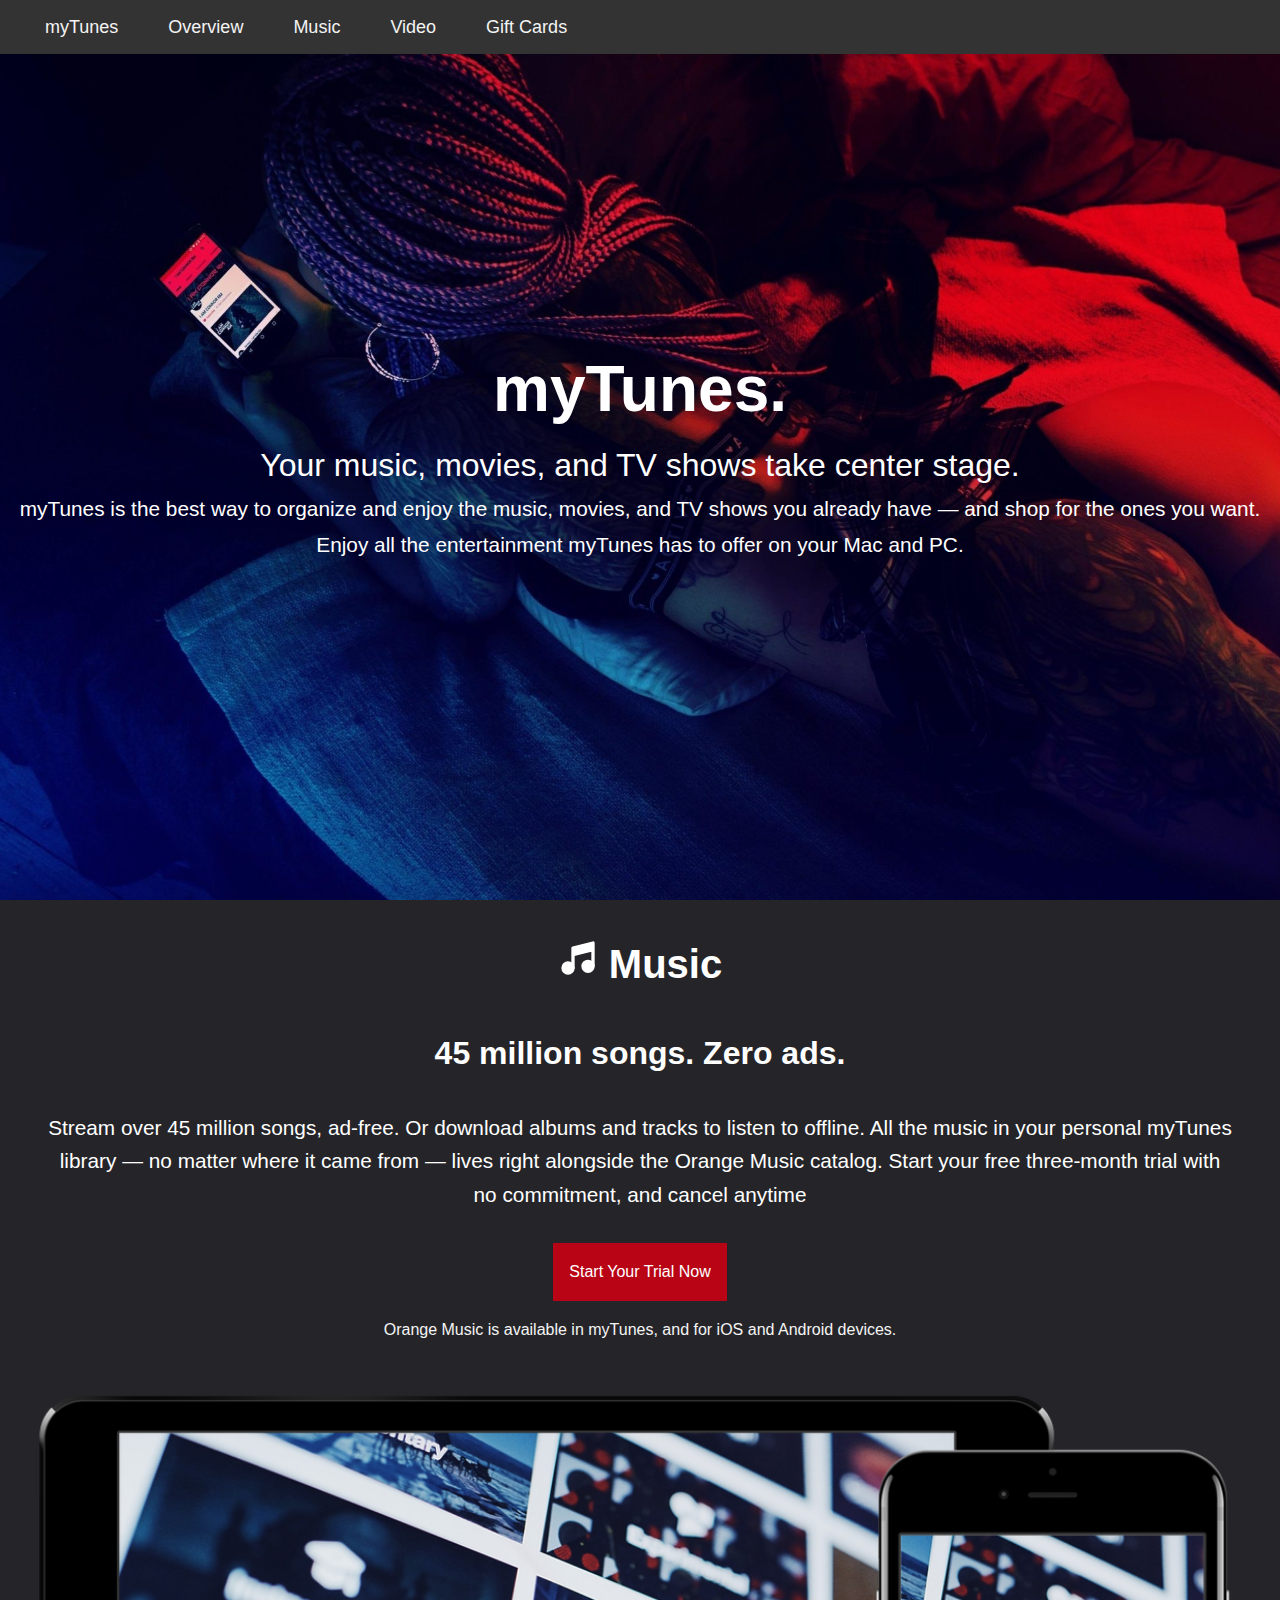
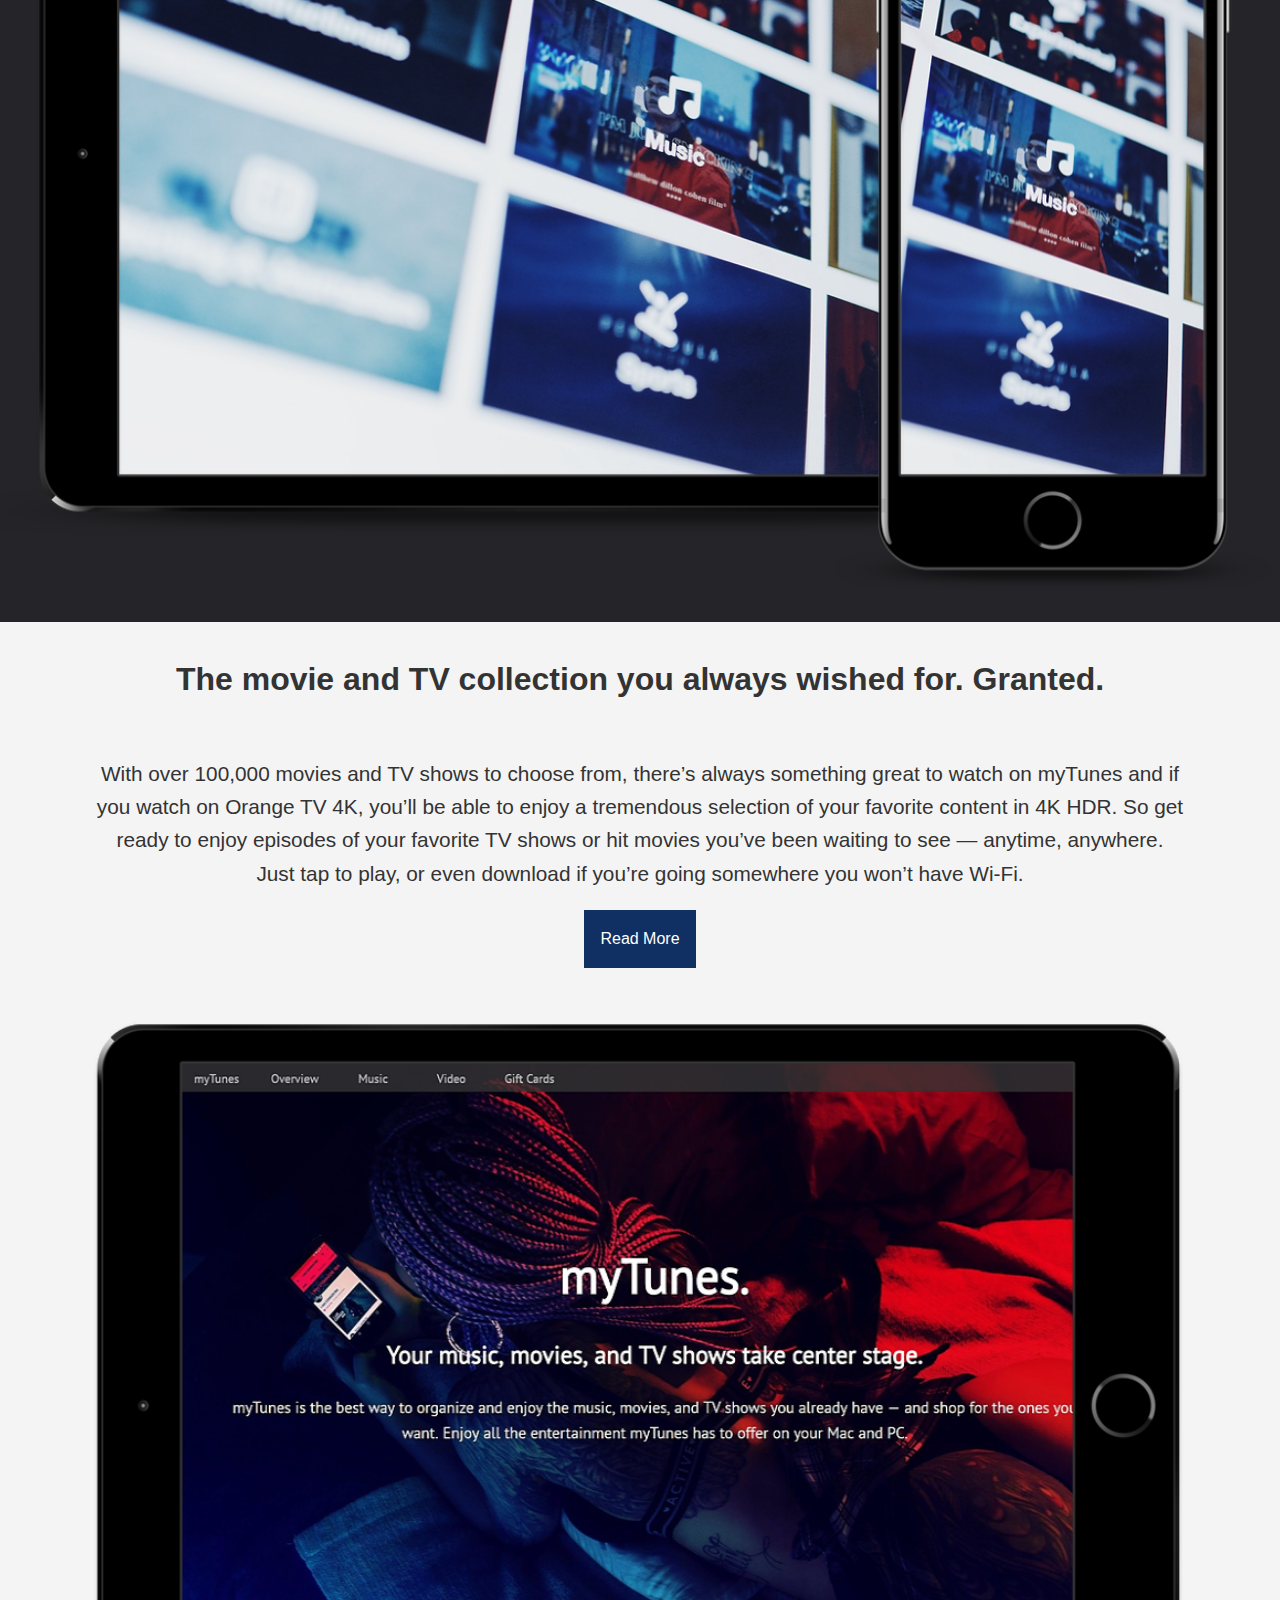
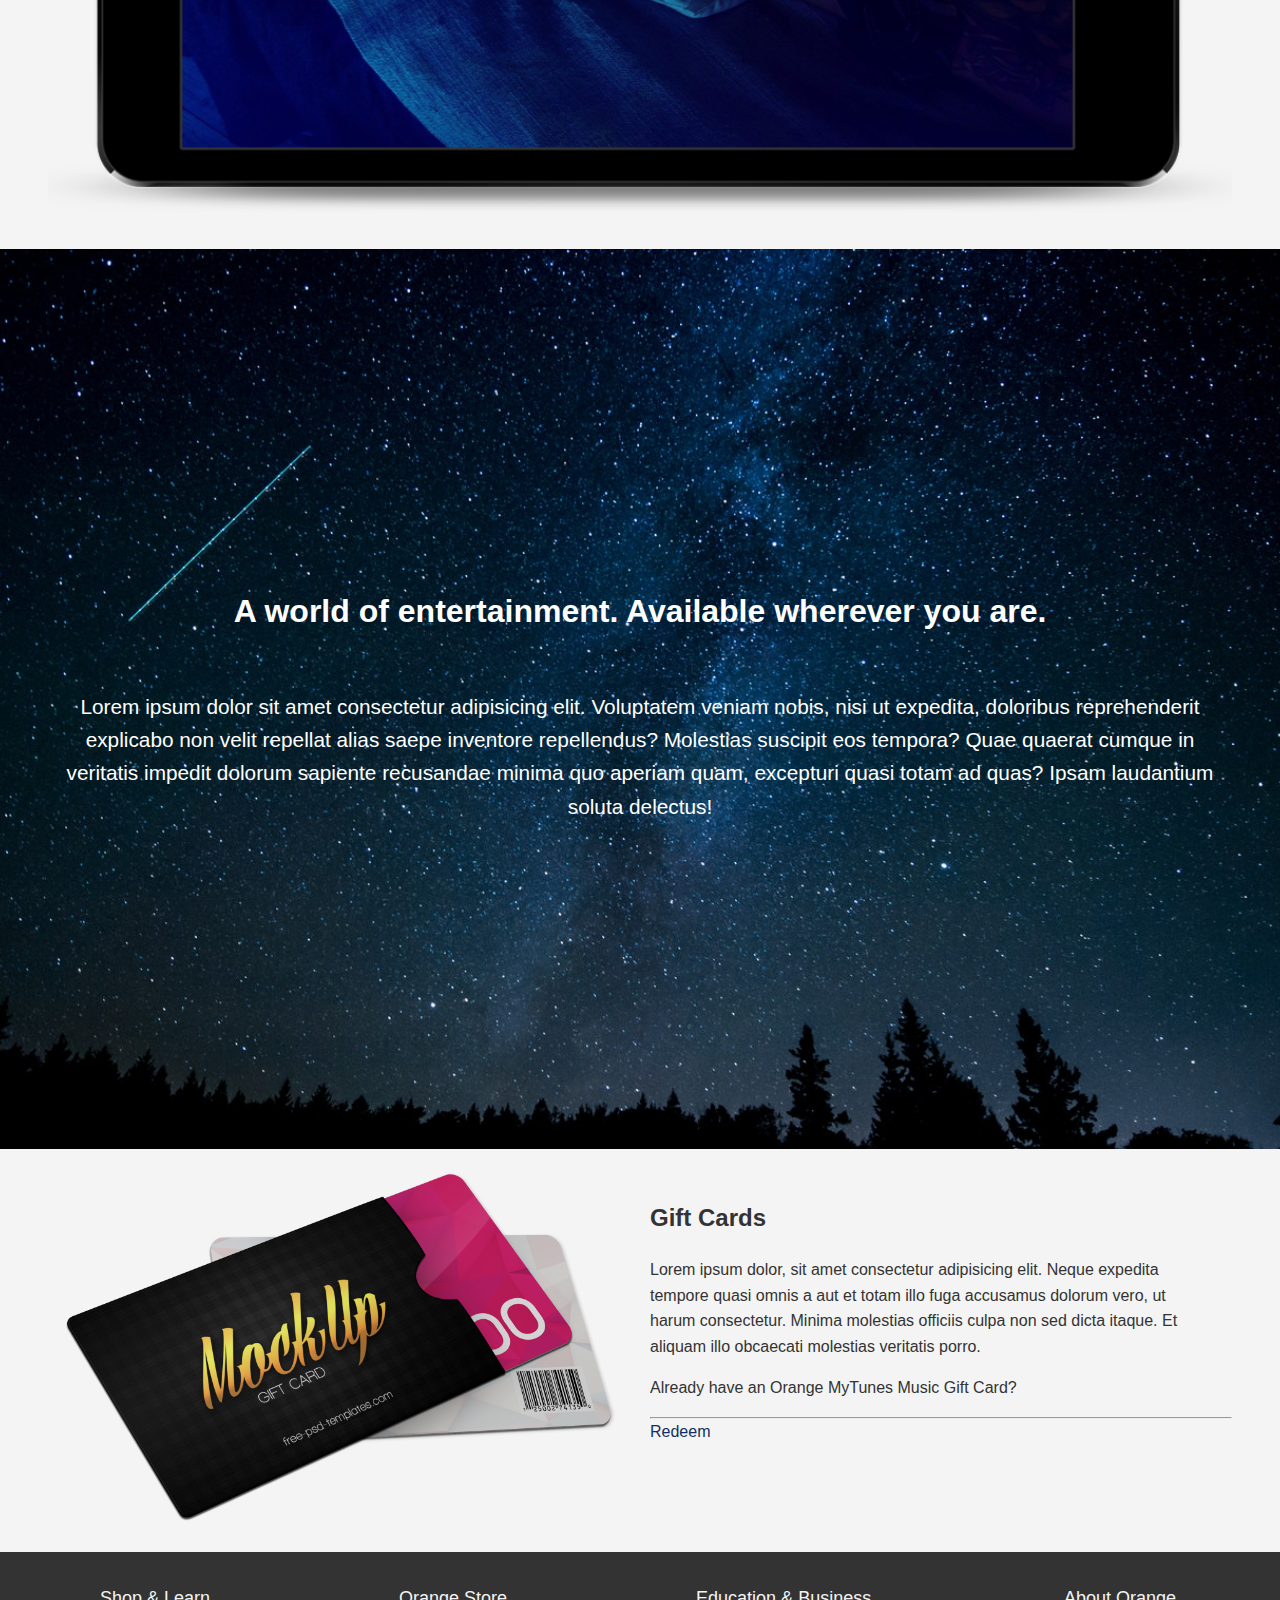
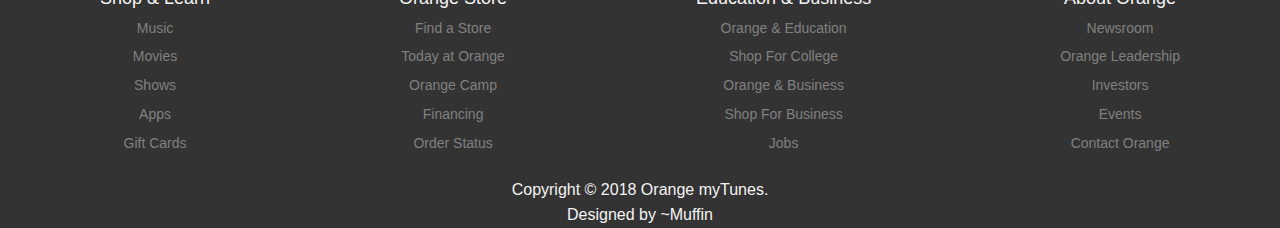
==== html/index.html @ e40fcf4d "Completed" ====
<!DOCTYPE html>
<html lang="en">
<head>
    <meta charset="UTF-8">
    <meta name="viewport" content="width=device-width, initial-scale=1.0">
    <title>welcome to Mytunes</title>
    <link rel="stylesheet" href="../css/Media.css">
    <link rel="stylesheet" href="../css/style.css">
    <link rel="preconnect" href="https://fonts.googleapis.com">
    <link rel="preconnect" href="https://fonts.gstatic.com" crossorigin>
</head>
<body>

<div class="nav-bar">
    <ul class="nav-bar-list">
        <li><a href="#mytunes">myTunes</a></li>
        <li><a href="#entertainment-container">Overview</a></li>
        <li><a href="#music-container">Music</a></li>
        <li><a href="#video-container">Video</a></li>
        <li><a href="#giftcard-container">Gift Cards</a></li>
    </ul>

</div>

    <div class="header-container" id="mytunes">
       

        <!-- <a href="">mytunes</a> -->

        <h1>myTunes.</h1>

        <h2>Your music, movies, and TV shows take center stage.</h2>
        <p>myTunes is the best way to organize and enjoy the music, movies, and TV
            shows you already have — and shop for the ones you want. Enjoy all the
            entertainment myTunes has to offer on your Mac and PC.</p>

    </div>



    <!--  MUSIC  -->

    <div class="music-container" id="music-container">

        <h2>
            <span class="majesticons--music"></span>
            Music
        </h2>
        <h3>45 million songs. Zero ads.</h3>
        <p class="paragraph">Stream over 45 million songs, ad-free. Or download albums and tracks to listen
            to offline. All the music in your personal myTunes library — no matter
            where it came from — lives right alongside the Orange Music catalog. Start
            your free three-month trial with no commitment, and cancel anytime
        </p>
        
        <p><a class="start" href="">Start Your Trial Now</a></p>

        <p class="paragraph-2">Orange Music is available in myTunes, and for iOS and Android devices.</p>

        <div>
            <img src="../images/mockup1.png" alt="">
        </div>
    </div>

    <!--  VIDEO  -->


    <div class="video-container" id="video-container">
        <h3>The movie and TV collection you always wished for. Granted.</h3>
        <p class="paragraph">With over 100,000 movies and TV shows to choose from, there’s
            always something great to watch on myTunes and if you
            watch on Orange TV 4K, you’ll be able to enjoy a tremendous selection of your
            favorite content in 4K HDR. So get ready to enjoy episodes of your favorite TV shows
            or hit movies you’ve been waiting to see — anytime, anywhere. Just
            tap to play, or even download if you’re going somewhere you won’t have Wi-Fi.</p>
        
            <a href="" class="read">Read More</a>
        <div>
            <img src="../images/mockup2.png" alt="">
        </div>
    </div>

    <!--   ENTERTAINMENT  -->

    <div class="entertainment-container" id="entertainment-container">
        <h3>A world of entertainment. Available wherever you are.</h3>
        <p class="paragraph">Lorem ipsum dolor sit amet consectetur adipisicing elit. Voluptatem veniam nobis, nisi
            ut expedita, doloribus reprehenderit
            explicabo non velit repellat alias saepe inventore repellendus? Molestias suscipit eos tempora? Quae
            quaerat cumque
            in veritatis impedit dolorum sapiente recusandae minima quo aperiam quam, excepturi quasi totam ad quas?
            Ipsam laudantium
            soluta delectus!</p>
    </div>

    <!-- GIFT CARD -->

    <div class="giftcard-container" id="giftcard-container">

        <div class="gift-card">
            <img src="../images/cards.png" alt="">
        </div>

        <div>
            <h2>Gift Cards</h2>
            <p>
                Lorem ipsum dolor, sit amet consectetur adipisicing elit. Neque expedita tempore quasi omnis a aut
                et totam illo fuga accusamus
                dolorum vero, ut harum consectetur. Minima molestias officiis culpa non sed dicta itaque. Et aliquam
                illo obcaecati
                molestias veritatis porro.</p>
            <p>Already have an Orange MyTunes Music Gift Card?</p>
            <hr>
            <a href="" class="redeem"> Redeem </a>
        </div>

    </div>

    <footer>
        <div class="parent">
            <div class="shop">
                <ul class="list">
                    <p>
                        <li>Shop & Learn</li>
                    </p>
                    <li> <a href=""> Music</a></li>
                    <li><a href=""> Movies</a></li>
                    <li><a href="">Shows</a></li>
                    <li><a href="">Apps</a></li>
                    <li><a href="">Gift Cards</a></li>
                </ul>
            </div>
            <div class="shop">
                <ul class="list">
                    <p>
                        <li>Orange Store</li>
                    </p>
                    <li><a href="">Find a Store</a></li>
                    <li><a href="">Today at Orange</a></li>
                    <li><a href="">Orange Camp</a></li>
                    <li><a href="">Financing</a></li>
                    <li><a href="">Order Status</a></li>
                </ul>
            </div>
            <div class="shop">
                <ul class="list">
                    <p>
                        <li>Education & Business</li>
                    </p>
                    <li><a href="">Orange & Education</a></li>
                    <li><a href="">Shop For College</a></li>
                    <li><a href="">Orange & Business</a></li>
                    <li><a href="">Shop For Business</a></li>
                    <li><a href="">Jobs</a></li>
                </ul>
            </div>
            <div class="shop">
                <ul class="list">
                    <p>
                        <li>About Orange</li>
                    </p>
                    <li><a href="">Newsroom</a></li>
                    <li><a href="">Orange Leadership</a></li>
                    <li><a href="">Investors</a></li>
                    <li><a href="">Events</a></li>
                    <li><a href="">Contact Orange</a></li>
                </ul>
            </div>
        </div>

        <div class="footer-bottom">
            <p>
                Copyright © 2018 Orange myTunes. <br>
                Designed by ~Muffin
            </p>
        </div>
    </footer>

    </div>


</body>

</html>
---- css/Media.css ----
/*mobile screen */    

@media only screen and (max-width:600px){
    
    .nav-bar-list {
        font-size: 15px;
        display: none !important;
    }
    .nav-bar-list a {
        padding: 10px 20px;
    }
    .header-container{
        justify-content: start !important;
        padding-top: 6em !important;
        padding-left: 1em !important;
        padding-right: 1em !important;
        font-size: medium;
        
    }
    

    .header-container h1{
        text-transform: capitalize;
        font-size: 30px;
    }
    .header-container h2{
        text-overflow: clip !important;
        font-size: 30px !important;
        padding: 15px 0 15px 0 !important;
        line-height: 40px;

    }
    .header-container p{
        font-size: 22px !important;
        line-height: 1.5 !important;
    }


/* MUSIC SECTION  */ 

    
    .music-container {
        font-size: 13px;
    }
    .paragraph {
        font-size: 15px;
    }
    .music-container h2 {
        font-size: 20px;
    }
    .music-container h3 {
        font-size: 18px;
    }
    .music-container a {
        font-size: 12px;
        padding: 10px;
    }


/* VIDEO SECTION */


    .video-container h3 {
        font-size: 18px;
    }
    .video-container p {
        font-size: 15px;
    }
    .video-container a {
        font-size: 12px;
        padding: 10px;
    }


   /* ENTERTAINMENT   */

 
    .entertainment-container h3 {
        font-size: 18px;
    }


/* GIFT-CARD SECTION  */

        
        .giftcard-container, img {
            display: flex;
            flex-direction: column;
            justify-content: center;
            align-items: center;
        }
        .giftcard-container p {
            font-size: 15px;
        }
        .giftcard-container {
            height: auto;
        }
        .giftcard-container h2 {
            font-size: 20px;
        }



    /* FOOTER SECTION  */

     
        .parent {
            display: flex;
            flex-direction: column;
            font-size: 1px;
        }
        li {
            font-size: 13px;
            
        }
        .footer-bottom {
            font-size: 12px;
        }   
    }

    @media only screen and(min-width:601px)and (max-width:1024px) {
        .header-container h1 {
            font-size: 40px;
        }
        .header-container h2 {
            font-size: 28px;
        }
        .header-container p {
            font-size: 19px;
        }
    


    /* MUSIC-CONTAINER  */

        .music-container h2{
            font-size: 28px;
        }
        .music-container h3 {
            font-size: 24px;
        }
        .music-container p {
            font-size: 19px;
        }
        .music-container a {
            font-size: 13px;
            padding: 13px;
        }

        /* VIDEO-SECTION */

        .video-container h3 {
            font-size: 24px;
        }
        .video-container p {
            font-size: 19px;
        }
        .video-container a {
            font-size: 14px;
            padding: 14px;
        }

        /* ENTERTAINMENT-SECTION */

        .entertainment-container h3 {
            font-size: 24px;
        }
        .entertainment-container p {
            font-size: 19px;
        }

        /* GIFTCARD-SECTION */

        .giftcard-container h2 {
            font-size: 28px;
        }
        .giftcard-container p {
            font-size: 19px;
        }
        .giftcard-container a {
            font-size: 15px;
        }

        /* FOOTER-SECTION */

        /* .parent {
            display: flex;
        } */

    }
---- css/style.css ----
* {
    scroll-behavior: smooth;
    margin: 0px;
    padding: 0px;
    font-family: "PT Sans", sans-serif;
    box-sizing: border-box;
    line-height: 1.6;
}

html, body {
    width: 100%;
    height: 100%;
    
}

body div {
    text-align: center;

}

.header-container {
    width: 100%;
    height: 100dvh;
    background:url('../images/showcase.jpg');
    background-repeat: no-repeat;
    background-position: center;
    background-size: cover;
    color: #fff;
    display: flex;
    flex-direction: column;
    justify-content: center;
     align-items: center; 
    padding: 0.5em; 
    /* background-color: #333333; */
    
}

.header-container> h1 {
    font-size: 4rem;
}

.header-container> h2 {
    font-size: 2rem;
    /* margin: 0.83em 0 0.83em; */
    font-weight: normal;

}

.header-container> p {
    font-size: 1.3rem;
    line-height: 1.7;
}

/* .list-container {
    display: list-item;
    list-style-type: disc;
    justify-content: center;
    display: block;
    background-position: center;
    background-size: cover;
    padding: 0px;
    margin: 0px;
} */

a {
    color: blue;
    text-decoration: none;
}

     /* MUSIC SECTION */

.music-container{
    background-color: #252529;
    width: 100%;
    height: auto;
    color: white;
}

.majesticons--music {
        display: inline-block;
        width: 1em;
        height: 1em;
        --svg: url("data:image/svg+xml,%3Csvg xmlns='http://www.w3.org/2000/svg' viewBox='0 0 24 24'%3E%3Cg fill='none'%3E%3Ccircle cx='6' cy='18' r='3' fill='%23000' stroke='%23000' stroke-linecap='round' stroke-linejoin='round' stroke-width='2'/%3E%3Ccircle cx='18' cy='17' r='3' fill='%23000' stroke='%23000' stroke-linecap='round' stroke-linejoin='round' stroke-width='2'/%3E%3Cpath fill='%23000' d='M21 3L9 6v4l12-3z'/%3E%3Cpath stroke='%23000' stroke-linecap='round' stroke-linejoin='round' stroke-width='2' d='M9 18v-8m12 7V7M9 10V6l12-3v4M9 10l12-3'/%3E%3C/g%3E%3C/svg%3E");
        background-color: currentColor;
        -webkit-mask-image: var(--svg);
        mask-image: var(--svg);
        -webkit-mask-repeat: no-repeat;
        mask-repeat: no-repeat;
        -webkit-mask-size: 100% 100%;
        mask-size: 100% 100%;
      
}

.music-container h2 {
    font-size: 2.5rem;
    margin: 0px;
    padding: 2rem 0 0;
}

.music-container h3 {
    margin: 32px 0px;
    font-size: 2rem;
    line-height: 1.6;

}

.music-container img {
    width: 100%;
}

.paragraph {
    font-size: 1.3rem;
}

.paragraph-2 {
    color: #f4f4f4;
}
.music-container a {
    background-color: #b90415;
    margin-bottom: 1rem;

}
.music-container a:hover {
    background-color: maroon;
    transition-duration: 0.3s;
}
.start {
    color: #fff;
    padding: 1rem;
    display: inline-block;
    margin-top: 2rem;
}

    /* VIDEO SECTION */

.video-container {
    color: #333333;
    background-color: #f4f4f4;
    margin: 0;
    padding: 0 3rem;
}
.video-container h3 {
    font-size: 2rem;
    padding: 32px 0;
}
.video-container p {
    font-size: 1.3rem;
    display: block;
    padding: 0 3rem;
    font-weight: 400;
    margin: 20px 0px;
}
.video-container a {
    background-color: #103063;

}
.read {
    padding: 1rem;
    color: #fff;
    display: inline-block;
}
.video-container a:hover {
    background-color: rgb(18, 15, 36);
    transition-duration: 0.3s;
}
.video-container img {
width: 100%;
}

    /* ENTERTAINMENT SECTION */

.entertainment-container {
    width: 100%;
    height: 100vh;
    background: url('../images/section-bg.jpg');
    background-repeat: no-repeat;
    background-size: cover;
    align-items: center;
    background-position: bottom;
    justify-content: center;
    display: flex;
    flex-direction: column;
    color: #fff;
}
.entertainment-container h3 {
    font-size: 2rem;
    margin: 32px 0px;
    font-weight: bold ;
}
.paragraph {
    font-size: 1.3rem;
    padding: 0 3rem;
    margin: 0px auto;
}
.entertainment-container p {
    margin: 20.800px 0px;
    display: block;
}

    /* GIFT CARD SECTION */

img {
    width: 100%;
    box-sizing: content-box;
}
.giftcard-container {
    background-color: #f4f4f4;
    color: #333;
    display: grid;
    grid-gap: 20px;
    grid-template-columns: repeat(2, 1fr);
    text-align: left;
    margin: 0px auto;
    padding: 0 3rem;
}
.giftcard-container h2 {
    font-size: 1.5em;
    display: block;
    font-weight: bold;
    margin: 19.920px 0px;
    text-align: left;
    padding-top: 30px;
}
.giftcard-container p {
    display: block;
    margin: 16px 0px;
    text-align: left;
    padding-right: 50px;
    font-size: 1rem;

}
.redeem {
    color: #103063;
    text-decoration: none;
    display: block;
    width: 100%;
    text-align: left;
    
    
}

    /* FOOTER SECTION */

.parent {
    display: flex;
    background-color: #333;
    padding-top: 2rem;
    justify-content: space-between;
    color: #f4f4f4;
    padding-left: 100px;
    padding-right: 100px;
} 

.list {
    list-style-type: none;
    font-size: large;
}

footer a {
    color: grey;
    font-size: 14px;
    list-style-type: none;   
}


.footer-bottom {
    width: 100%;
    background-color:#333;
    color: #f4f4f4;
    padding-top: 20px;
}


.nav-bar {
    background-color: #333333;
    position: fixed;
    width: 100%;
    height: 3em;
    display: flex;
    align-items: center;
    padding-left: 20px;
    font-size: large;   
     
}

.nav-bar-list {
    display: flex;
    list-style-type: none;
    
}

.nav-bar-list a {
    color: #f4f4f4;
    padding: 25px;

}

.nav-bar-list a:hover {
    background-color: #b90415;
}

    /* MEDIA QUERIES */

    

    /* MEDIA QUERIES FOR medium SCREEN 750px */


    /* HEADER-CONTAINER  */
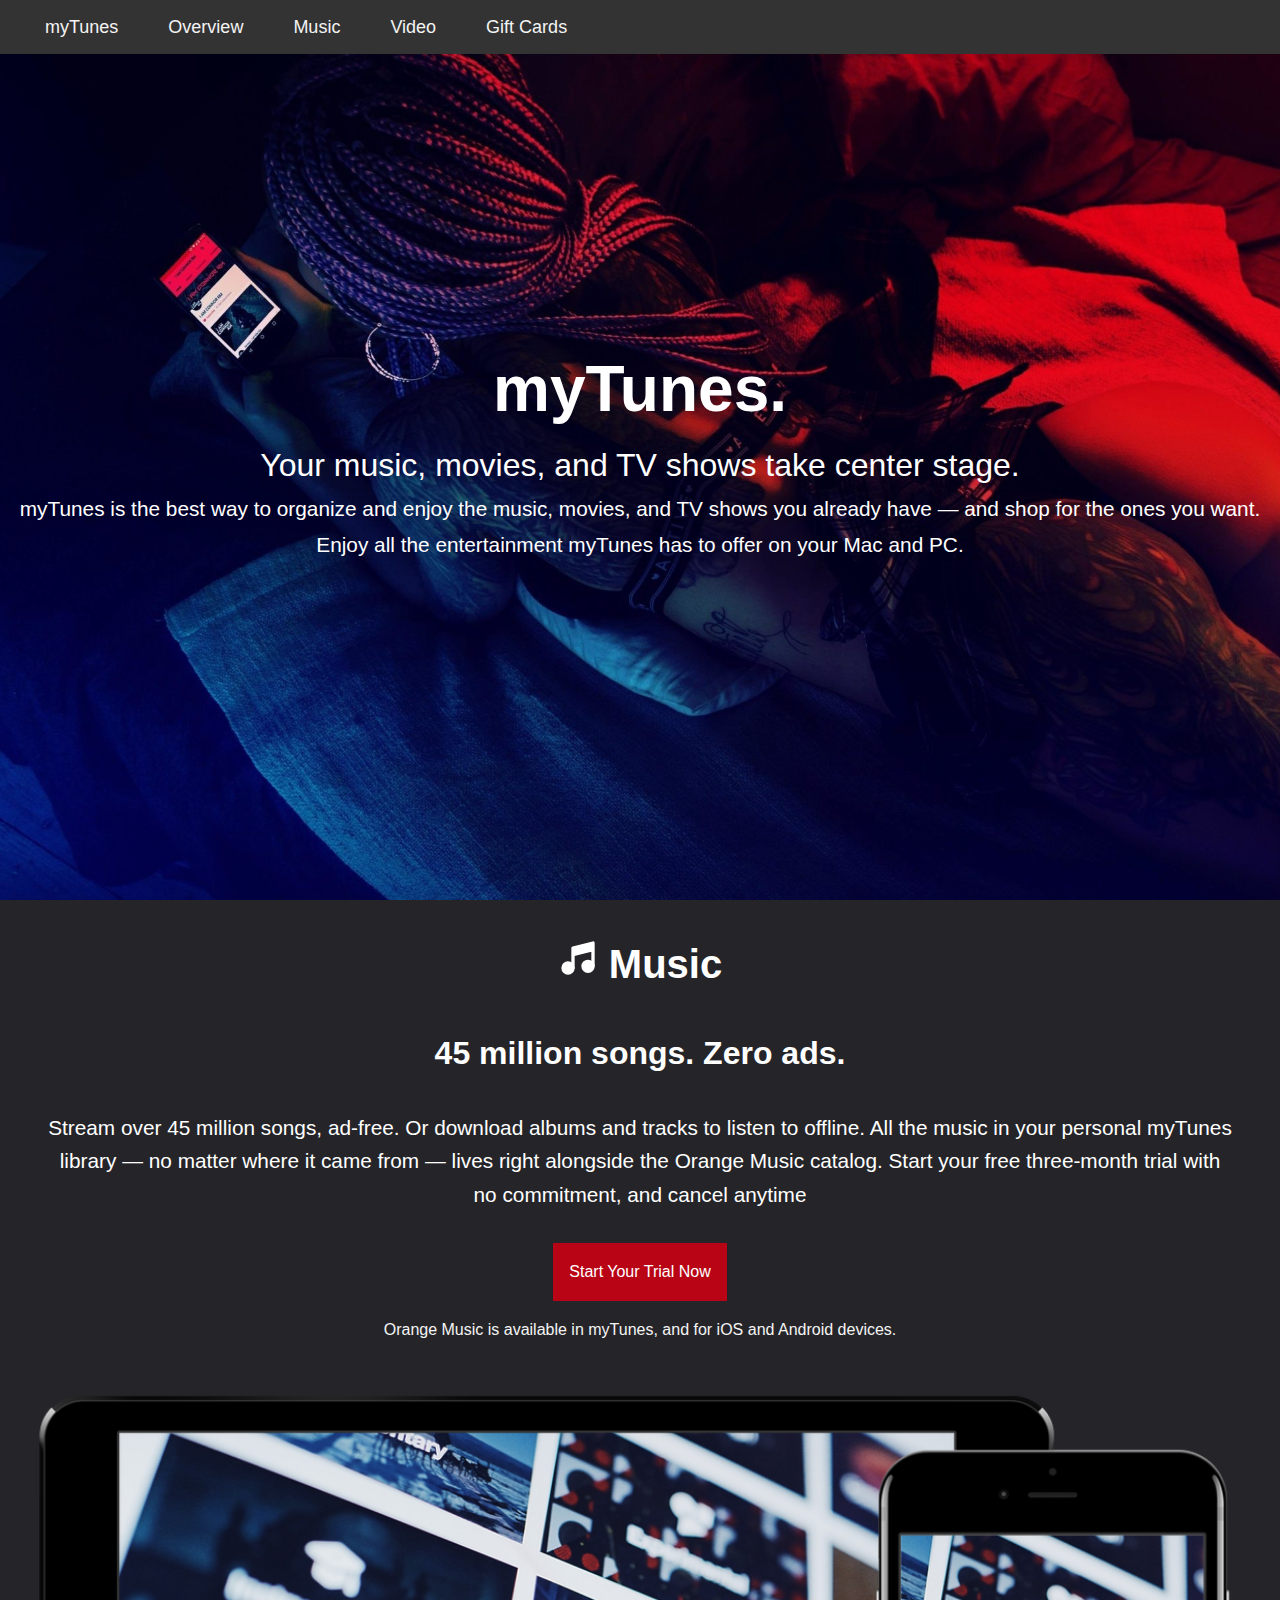
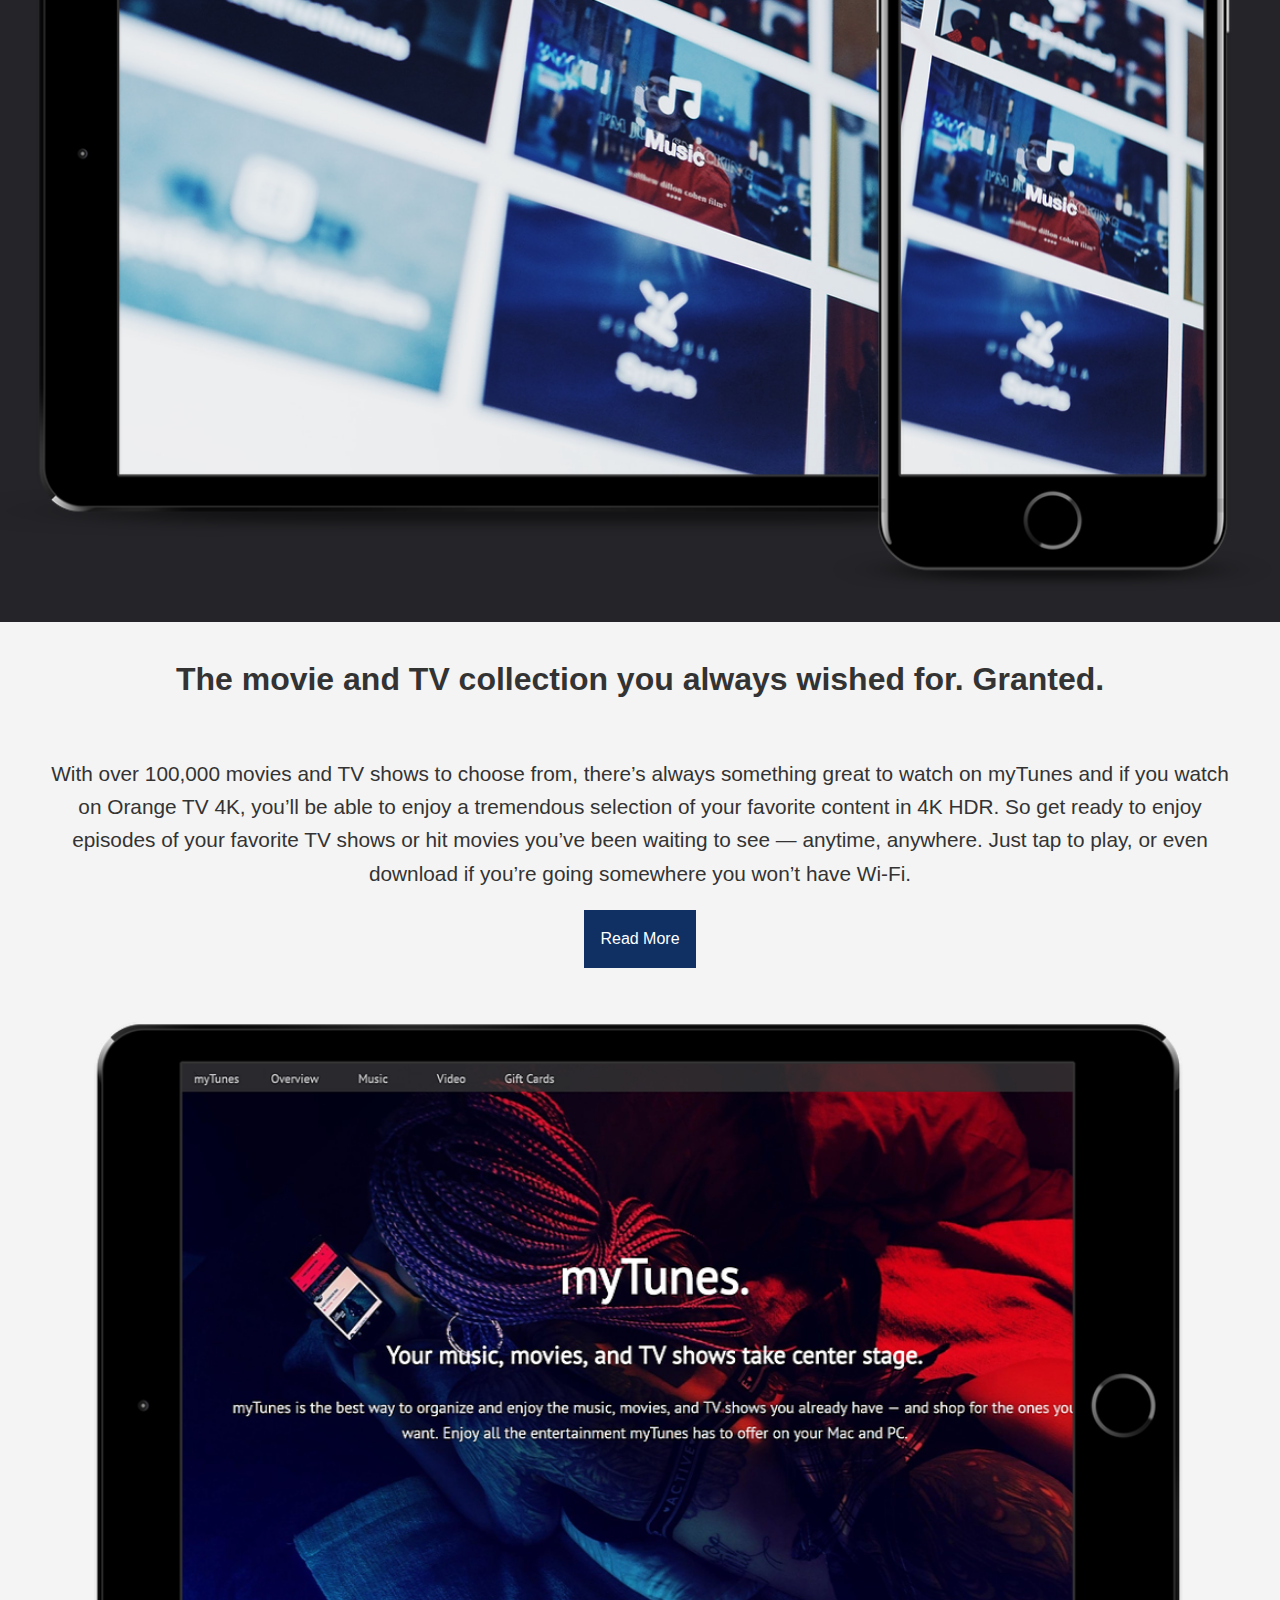
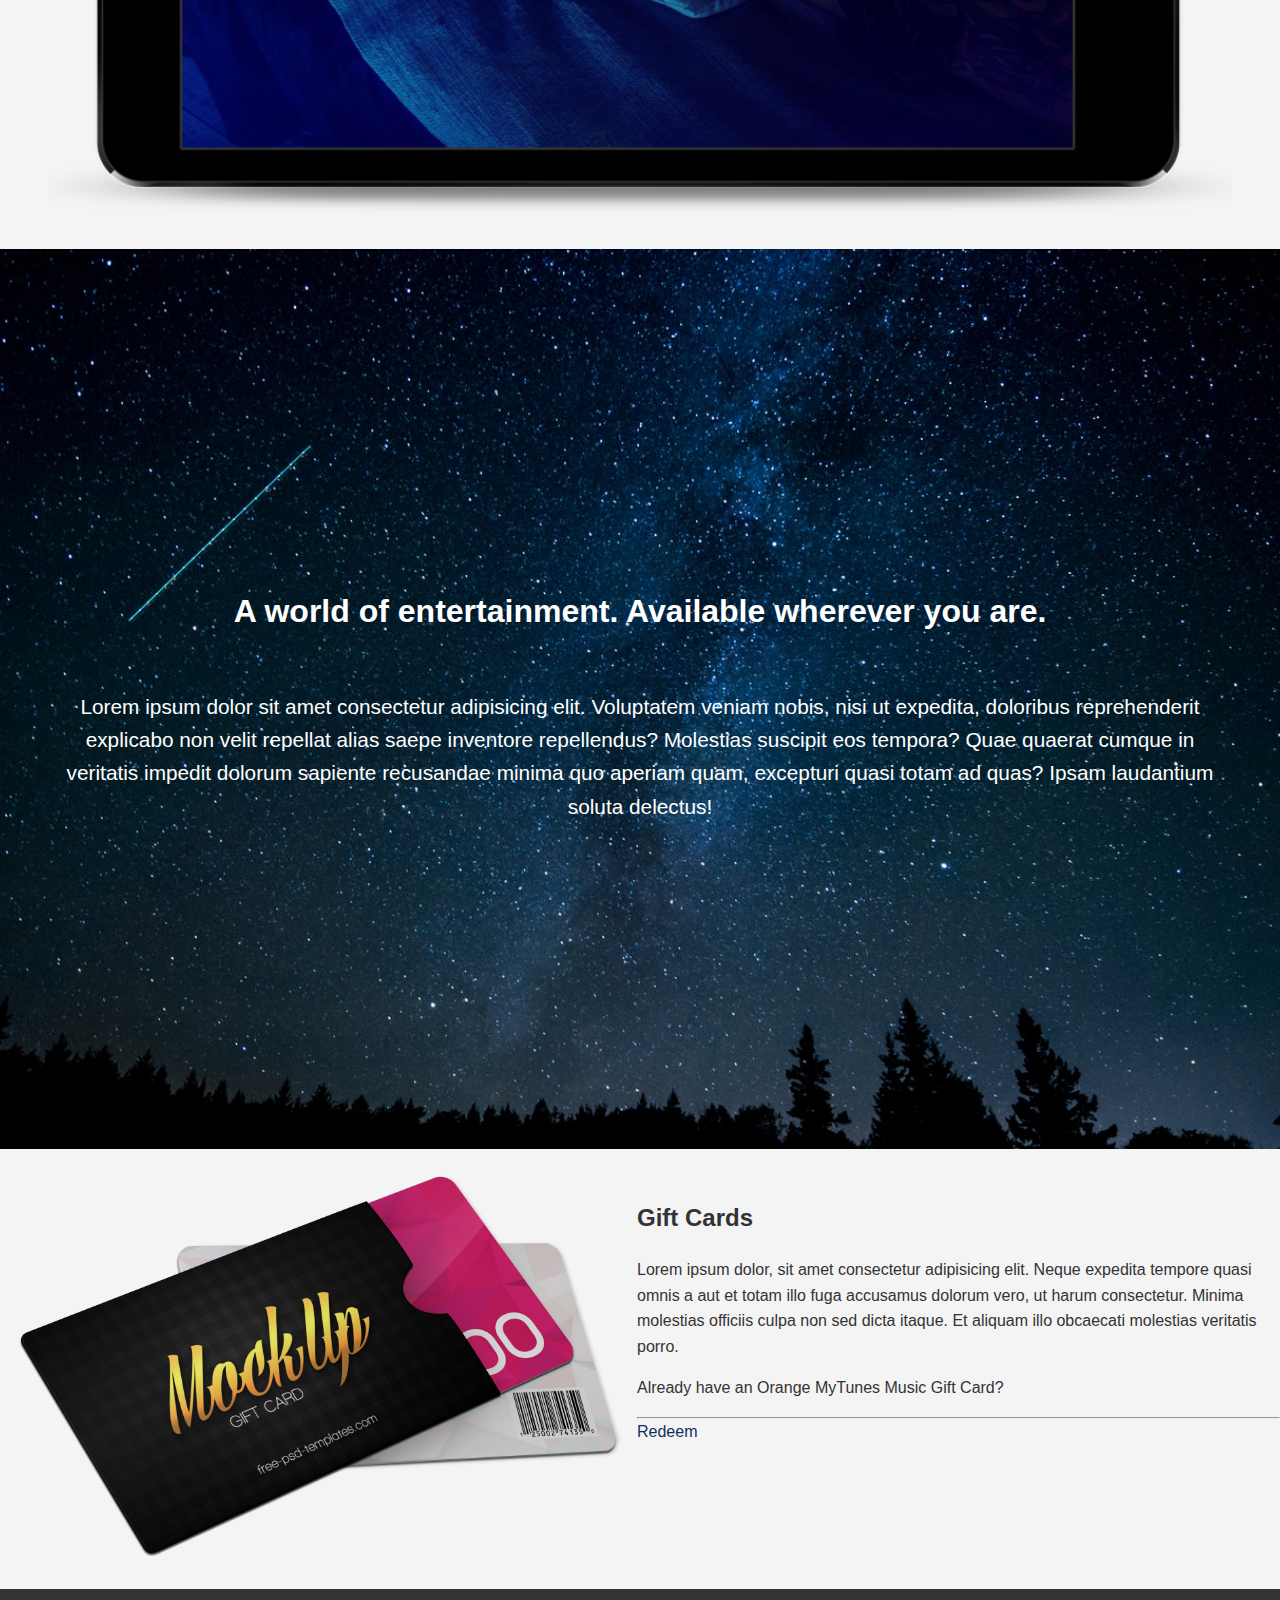
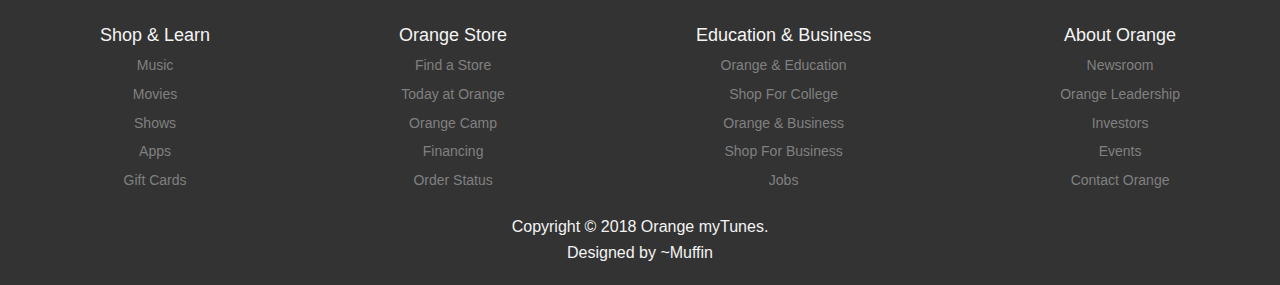
==== commit 245cfd40: "updated index" ====
--- a/html/index.html
+++ b/html/index.html
@@ -103,7 +103,7 @@
 
         <div>
             <h2>Gift Cards</h2>
-            <p>
+            <p class="paragraph">
                 Lorem ipsum dolor, sit amet consectetur adipisicing elit. Neque expedita tempore quasi omnis a aut
                 et totam illo fuga accusamus
                 dolorum vero, ut harum consectetur. Minima molestias officiis culpa non sed dicta itaque. Et aliquam
--- a/css/Media.css
+++ b/css/Media.css
@@ -1,190 +1,177 @@
-/*mobile screen */    
+/*mobile screen */
 
-@media only screen and (max-width:600px){
-    
-    .nav-bar-list {
-        font-size: 15px;
-        display: none !important;
-    }
-    .nav-bar-list a {
-        padding: 10px 20px;
-    }
-    .header-container{
-        justify-content: start !important;
-        padding-top: 6em !important;
-        padding-left: 1em !important;
-        padding-right: 1em !important;
-        font-size: medium;
-        
-    }
-    
+@media only screen and (max-width: 600px) {
+  .nav-bar-list {
+    font-size: 15px;
+    display: none !important;
+  }
+  .nav-bar-list a {
+    padding: 10px 20px;
+  }
+  .header-container {
+    justify-content: start !important;
+    padding-top: 6em !important;
+    padding-left: 1em !important;
+    padding-right: 1em !important;
+    font-size: medium;
+  }
 
-    .header-container h1{
-        text-transform: capitalize;
-        font-size: 30px;
-    }
-    .header-container h2{
-        text-overflow: clip !important;
-        font-size: 30px !important;
-        padding: 15px 0 15px 0 !important;
-        line-height: 40px;
+  .header-container h1 {
+    text-transform: capitalize;
+    font-size: 30px;
+  }
+  .header-container h2 {
+    text-overflow: clip !important;
+    font-size: 30px !important;
+    padding: 15px 0 15px 0 !important;
+    line-height: 40px;
+  }
+  .header-container p {
+    font-size: 22px !important;
+    line-height: 1.5 !important;
+    padding: 0 3px !important;
+  }
 
-    }
-    .header-container p{
-        font-size: 22px !important;
-        line-height: 1.5 !important;
-    }
+  /* MUSIC SECTION  */
 
+  .music-container {
+    font-size: 13px;
+  }
+  .paragraph {
+    font-size: 15px;
+    padding: 0 3px;
+  }
+  .music-container h2 {
+    font-size: 20px;
+  }
+  .music-container h3 {
+    font-size: 18px;
+  }
+  .music-container a {
+    font-size: 12px;
+    padding: 10px;
+  }
 
-/* MUSIC SECTION  */ 
+  /* VIDEO SECTION */
 
-    
-    .music-container {
-        font-size: 13px;
-    }
-    .paragraph {
-        font-size: 15px;
-    }
-    .music-container h2 {
-        font-size: 20px;
-    }
-    .music-container h3 {
-        font-size: 18px;
-    }
-    .music-container a {
-        font-size: 12px;
-        padding: 10px;
-    }
+  .video-container h3 {
+    font-size: 18px;
+  }
+  .video-container p {
+    font-size: 15px;
+    /* padding: 0 3px; */
+  }
+  .video-container a {
+    font-size: 12px;
+    padding: 10px;
+  }
 
+  /* ENTERTAINMENT   */
 
-/* VIDEO SECTION */
+  .entertainment-container h3 {
+    font-size: 18px;
+  }
 
+  /* GIFT-CARD SECTION  */
 
-    .video-container h3 {
-        font-size: 18px;
-    }
-    .video-container p {
-        font-size: 15px;
-    }
-    .video-container a {
-        font-size: 12px;
-        padding: 10px;
-    }
+  .giftcard-container {
+    display: flex;
+    flex-direction: column !important;
+  }
+  .giftcard-container p {
+    font-size: 15px;
+    padding: 0 20px !important;
+  }
+  .giftcard-container {
+    height: auto;
+  }
+  .giftcard-container h2 {
+    font-size: 20px;
+    padding: 0 20px;
+  }
+  .giftcard-container a {
+    padding: 0 20px;
+  }
 
+  /* FOOTER SECTION  */
 
-   /* ENTERTAINMENT   */
+  .parent {
+    display: flex;
+    flex-direction: column;
+    font-size: 1px;
+  }
+  li {
+    font-size: 13px;
+  }
+  .footer-bottom {
+    font-size: 12px;
+  }
+}
 
- 
-    .entertainment-container h3 {
-        font-size: 18px;
-    }
+@media only screen and(min-width:601px) and (max-width: 1024px) {
+  .header-container h1 {
+    font-size: 40px;
+  }
+  .header-container h2 {
+    font-size: 28px;
+  }
+  .header-container p {
+    font-size: 19px;
+  }
 
+  /* MUSIC-CONTAINER  */
 
-/* GIFT-CARD SECTION  */
+  .music-container h2 {
+    font-size: 28px;
+  }
+  .music-container h3 {
+    font-size: 24px;
+  }
+  .music-container p {
+    font-size: 19px;
+  }
+  .music-container a {
+    font-size: 13px;
+    padding: 13px;
+  }
 
-        
-        .giftcard-container, img {
-            display: flex;
-            flex-direction: column;
-            justify-content: center;
-            align-items: center;
-        }
-        .giftcard-container p {
-            font-size: 15px;
-        }
-        .giftcard-container {
-            height: auto;
-        }
-        .giftcard-container h2 {
-            font-size: 20px;
-        }
+  /* VIDEO-SECTION */
 
+  .video-container h3 {
+    font-size: 24px;
+  }
+  .video-container p {
+    font-size: 19px;
+  }
+  .video-container a {
+    font-size: 14px;
+    padding: 14px;
+  }
 
+  /* ENTERTAINMENT-SECTION */
 
-    /* FOOTER SECTION  */
+  .entertainment-container h3 {
+    font-size: 24px;
+  }
+  .entertainment-container p {
+    font-size: 19px;
+  }
 
-     
-        .parent {
-            display: flex;
-            flex-direction: column;
-            font-size: 1px;
-        }
-        li {
-            font-size: 13px;
-            
-        }
-        .footer-bottom {
-            font-size: 12px;
-        }   
-    }
+  /* GIFTCARD-SECTION */
 
-    @media only screen and(min-width:601px)and (max-width:1024px) {
-        .header-container h1 {
-            font-size: 40px;
-        }
-        .header-container h2 {
-            font-size: 28px;
-        }
-        .header-container p {
-            font-size: 19px;
-        }
-    
+  .giftcard-container h2 {
+    font-size: 28px;
+  }
+  .giftcard-container p {
+    font-size: 19px;
+  }
+  .giftcard-container a {
+    font-size: 15px;
+  }
 
+  /* FOOTER-SECTION */
 
-    /* MUSIC-CONTAINER  */
-
-        .music-container h2{
-            font-size: 28px;
-        }
-        .music-container h3 {
-            font-size: 24px;
-        }
-        .music-container p {
-            font-size: 19px;
-        }
-        .music-container a {
-            font-size: 13px;
-            padding: 13px;
-        }
-
-        /* VIDEO-SECTION */
-
-        .video-container h3 {
-            font-size: 24px;
-        }
-        .video-container p {
-            font-size: 19px;
-        }
-        .video-container a {
-            font-size: 14px;
-            padding: 14px;
-        }
-
-        /* ENTERTAINMENT-SECTION */
-
-        .entertainment-container h3 {
-            font-size: 24px;
-        }
-        .entertainment-container p {
-            font-size: 19px;
-        }
-
-        /* GIFTCARD-SECTION */
-
-        .giftcard-container h2 {
-            font-size: 28px;
-        }
-        .giftcard-container p {
-            font-size: 19px;
-        }
-        .giftcard-container a {
-            font-size: 15px;
-        }
-
-        /* FOOTER-SECTION */
-
-        /* .parent {
+  /* .parent {
             display: flex;
         } */
-
-    }+}
--- a/css/style.css
+++ b/css/style.css
@@ -35,11 +35,11 @@
     
 }
 
-.header-container> h1 {
+.header-container h1 {
     font-size: 4rem;
 }
 
-.header-container> h2 {
+.header-container h2 {
     font-size: 2rem;
     /* margin: 0.83em 0 0.83em; */
     font-weight: normal;
@@ -145,8 +145,7 @@
 }
 .video-container p {
     font-size: 1.3rem;
-    display: block;
-    padding: 0 3rem;
+    padding: 0 3px;
     font-weight: 400;
     margin: 20px 0px;
 }
@@ -206,13 +205,10 @@
 .giftcard-container {
     background-color: #f4f4f4;
     color: #333;
-    display: grid;
-    grid-gap: 20px;
-    grid-template-columns: repeat(2, 1fr);
-    text-align: left;
-    margin: 0px auto;
-    padding: 0 3rem;
-}
+    display: flex;
+    flex-direction: row;
+}
+
 .giftcard-container h2 {
     font-size: 1.5em;
     display: block;
@@ -225,7 +221,7 @@
     display: block;
     margin: 16px 0px;
     text-align: left;
-    padding-right: 50px;
+    padding: 0px;
     font-size: 1rem;
 
 }
@@ -267,7 +263,7 @@
     width: 100%;
     background-color:#333;
     color: #f4f4f4;
-    padding-top: 20px;
+    padding: 20px 0;
 }
 
 
